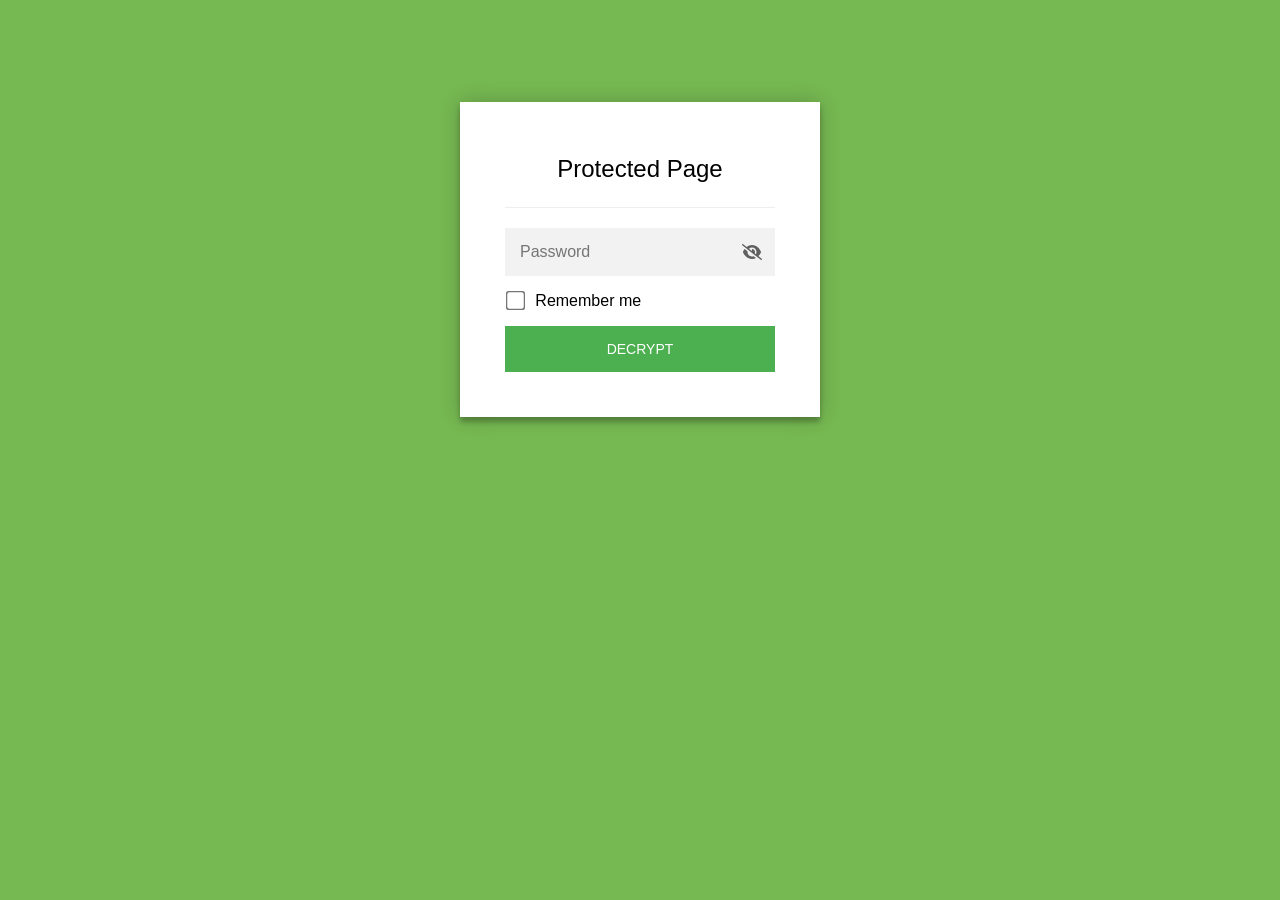
==== index.html @ 023a29c4 "Add files via upload" ====
<!DOCTYPE html>
<html class="staticrypt-html">
    <head>
        <meta charset="utf-8" />
        <title>Protected Page</title>
        <meta name="viewport" content="width=device-width, initial-scale=1" />

        <!-- do not cache this page -->
        <meta http-equiv="cache-control" content="max-age=0" />
        <meta http-equiv="cache-control" content="no-cache" />
        <meta http-equiv="expires" content="0" />
        <meta http-equiv="expires" content="Tue, 01 Jan 1980 1:00:00 GMT" />
        <meta http-equiv="pragma" content="no-cache" />

        <style>
            .staticrypt-hr {
                margin-top: 20px;
                margin-bottom: 20px;
                border: 0;
                border-top: 1px solid #eee;
            }

            .staticrypt-page {
                width: 360px;
                padding: 8% 0 0;
                margin: auto;
                box-sizing: border-box;
            }

            .staticrypt-form {
                position: relative;
                z-index: 1;
                background: #ffffff;
                max-width: 360px;
                margin: 0 auto 100px;
                padding: 45px;
                text-align: center;
                box-shadow: 0 0 20px 0 rgba(0, 0, 0, 0.2), 0 5px 5px 0 rgba(0, 0, 0, 0.24);
            }

            .staticrypt-form input[type="password"],
            input[type="text"] {
                background: inherit;
                border: 0;
                box-sizing: border-box; /* This ensures padding is included in the total width */
                font-size: 14px;
                outline: 0;
                padding: 15px 30px 15px 15px; /* Adjust the padding to ensure there is space for the icon */
                width: 100%;
            }

            .staticrypt-password-container {
                position: relative;
                outline: 0;
                background: #f2f2f2;
                width: 100%;
                border: 0;
                margin: 0 0 15px;
                box-sizing: border-box;
            }

            .staticrypt-toggle-password-visibility {
                cursor: pointer;
                height: 20px;
                opacity: 60%;
                padding: 13px;
                position: absolute;
                right: 0;
                top: 50%;
                transform: translateY(-50%);
                width: 20px;
            }

            .staticrypt-form .staticrypt-decrypt-button {
                text-transform: uppercase;
                outline: 0;
                background: #4CAF50;
                width: 100%;
                border: 0;
                padding: 15px;
                color: #ffffff;
                font-size: 14px;
                cursor: pointer;
            }

            .staticrypt-form .staticrypt-decrypt-button:hover,
            .staticrypt-form .staticrypt-decrypt-button:active,
            .staticrypt-form .staticrypt-decrypt-button:focus {
                background: #4CAF50;
                filter: brightness(92%);
            }

            .staticrypt-html {
                height: 100%;
            }

            .staticrypt-body {
                height: 100%;
                margin: 0;
            }

            .staticrypt-content {
                height: 100%;
                margin-bottom: 1em;
                background: #76B852;
                font-family: "Arial", sans-serif;
                -webkit-font-smoothing: antialiased;
                -moz-osx-font-smoothing: grayscale;
            }

            .staticrypt-instructions {
                margin-top: -1em;
                margin-bottom: 1em;
            }

            .staticrypt-title {
                font-size: 1.5em;
            }

            label.staticrypt-remember {
                display: flex;
                align-items: center;
                margin-bottom: 1em;
            }

            .staticrypt-remember input[type="checkbox"] {
                transform: scale(1.5);
                margin-right: 1em;
            }

            .hidden {
                display: none !important;
            }

            .staticrypt-spinner-container {
                height: 100%;
                display: flex;
                align-items: center;
                justify-content: center;
            }

            .staticrypt-spinner {
                display: inline-block;
                width: 2rem;
                height: 2rem;
                vertical-align: text-bottom;
                border: 0.25em solid gray;
                border-right-color: transparent;
                border-radius: 50%;
                -webkit-animation: spinner-border 0.75s linear infinite;
                animation: spinner-border 0.75s linear infinite;
                animation-duration: 0.75s;
                animation-timing-function: linear;
                animation-delay: 0s;
                animation-iteration-count: infinite;
                animation-direction: normal;
                animation-fill-mode: none;
                animation-play-state: running;
                animation-name: spinner-border;
            }

            @keyframes spinner-border {
                100% {
                    transform: rotate(360deg);
                }
            }

            @media screen and (-webkit-min-device-pixel-ratio: 0) {
                .staticrypt-form input[type="password"],
                input[type="text"] {
                    font-size: 16px;
                }
            }
        </style>
    </head>

    <body class="staticrypt-body">
        <div id="staticrypt_loading" class="staticrypt-spinner-container">
            <div class="staticrypt-spinner"></div>
        </div>

        <div id="staticrypt_content" class="staticrypt-content hidden">
            <div class="staticrypt-page">
                <div class="staticrypt-form">
                    <div class="staticrypt-instructions">
                        <p class="staticrypt-title">Protected Page</p>
                        <p></p>
                    </div>

                    <hr class="staticrypt-hr" />

                    <form id="staticrypt-form" action="#" method="post">
                        <div class="staticrypt-password-container">
                            <input
                                id="staticrypt-password"
                                type="password"
                                name="password"
                                placeholder="Password"
                                autofocus
                            />

                            <img
                                class="staticrypt-toggle-password-visibility"
                                alt="template_toggle_show"
                                title="template_toggle_show"
                                src="[data-uri]"
                            />
                        </div>

                        <label id="staticrypt-remember-label" class="staticrypt-remember hidden">
                            <input id="staticrypt-remember" type="checkbox" name="remember" />
                            Remember me
                        </label>

                        <input type="submit" class="staticrypt-decrypt-button" value="DECRYPT" />
                    </form>
                </div>
            </div>
        </div>

        <script>
            // these variables will be filled when generating the file - the template format is 'variable_name'
            const staticryptInitiator = 
            ((function(){
  const exports = {};
  const cryptoEngine = ((function(){
  const exports = {};
  const { subtle } = crypto;

const IV_BITS = 16 * 8;
const HEX_BITS = 4;
const ENCRYPTION_ALGO = "AES-CBC";

/**
 * Translates between utf8 encoded hexadecimal strings
 * and Uint8Array bytes.
 */
const HexEncoder = {
    /**
     * hex string -> bytes
     * @param {string} hexString
     * @returns {Uint8Array}
     */
    parse: function (hexString) {
        if (hexString.length % 2 !== 0) throw "Invalid hexString";
        const arrayBuffer = new Uint8Array(hexString.length / 2);

        for (let i = 0; i < hexString.length; i += 2) {
            const byteValue = parseInt(hexString.substring(i, i + 2), 16);
            if (isNaN(byteValue)) {
                throw "Invalid hexString";
            }
            arrayBuffer[i / 2] = byteValue;
        }
        return arrayBuffer;
    },

    /**
     * bytes -> hex string
     * @param {Uint8Array} bytes
     * @returns {string}
     */
    stringify: function (bytes) {
        const hexBytes = [];

        for (let i = 0; i < bytes.length; ++i) {
            let byteString = bytes[i].toString(16);
            if (byteString.length < 2) {
                byteString = "0" + byteString;
            }
            hexBytes.push(byteString);
        }
        return hexBytes.join("");
    },
};

/**
 * Translates between utf8 strings and Uint8Array bytes.
 */
const UTF8Encoder = {
    parse: function (str) {
        return new TextEncoder().encode(str);
    },

    stringify: function (bytes) {
        return new TextDecoder().decode(bytes);
    },
};

/**
 * Salt and encrypt a msg with a password.
 */
async function encrypt(msg, hashedPassword) {
    // Must be 16 bytes, unpredictable, and preferably cryptographically random. However, it need not be secret.
    // https://developer.mozilla.org/en-US/docs/Web/API/SubtleCrypto/encrypt#parameters
    const iv = crypto.getRandomValues(new Uint8Array(IV_BITS / 8));

    const key = await subtle.importKey("raw", HexEncoder.parse(hashedPassword), ENCRYPTION_ALGO, false, ["encrypt"]);

    const encrypted = await subtle.encrypt(
        {
            name: ENCRYPTION_ALGO,
            iv: iv,
        },
        key,
        UTF8Encoder.parse(msg)
    );

    // iv will be 32 hex characters, we prepend it to the ciphertext for use in decryption
    return HexEncoder.stringify(iv) + HexEncoder.stringify(new Uint8Array(encrypted));
}
exports.encrypt = encrypt;

/**
 * Decrypt a salted msg using a password.
 *
 * @param {string} encryptedMsg
 * @param {string} hashedPassword
 * @returns {Promise<string>}
 */
async function decrypt(encryptedMsg, hashedPassword) {
    const ivLength = IV_BITS / HEX_BITS;
    const iv = HexEncoder.parse(encryptedMsg.substring(0, ivLength));
    const encrypted = encryptedMsg.substring(ivLength);

    const key = await subtle.importKey("raw", HexEncoder.parse(hashedPassword), ENCRYPTION_ALGO, false, ["decrypt"]);

    const outBuffer = await subtle.decrypt(
        {
            name: ENCRYPTION_ALGO,
            iv: iv,
        },
        key,
        HexEncoder.parse(encrypted)
    );

    return UTF8Encoder.stringify(new Uint8Array(outBuffer));
}
exports.decrypt = decrypt;

/**
 * Salt and hash the password so it can be stored in localStorage without opening a password reuse vulnerability.
 *
 * @param {string} password
 * @param {string} salt
 * @returns {Promise<string>}
 */
async function hashPassword(password, salt) {
    // we hash the password in multiple steps, each adding more iterations. This is because we used to allow less
    // iterations, so for backward compatibility reasons, we need to support going from that to more iterations.
    let hashedPassword = await hashLegacyRound(password, salt);

    hashedPassword = await hashSecondRound(hashedPassword, salt);

    return hashThirdRound(hashedPassword, salt);
}
exports.hashPassword = hashPassword;

/**
 * This hashes the password with 1k iterations. This is a low number, we need this function to support backwards
 * compatibility.
 *
 * @param {string} password
 * @param {string} salt
 * @returns {Promise<string>}
 */
function hashLegacyRound(password, salt) {
    return pbkdf2(password, salt, 1000, "SHA-1");
}
exports.hashLegacyRound = hashLegacyRound;

/**
 * Add a second round of iterations. This is because we used to use 1k, so for backwards compatibility with
 * remember-me/autodecrypt links, we need to support going from that to more iterations.
 *
 * @param hashedPassword
 * @param salt
 * @returns {Promise<string>}
 */
function hashSecondRound(hashedPassword, salt) {
    return pbkdf2(hashedPassword, salt, 14000, "SHA-256");
}
exports.hashSecondRound = hashSecondRound;

/**
 * Add a third round of iterations to bring total number to 600k. This is because we used to use 1k, then 15k, so for
 * backwards compatibility with remember-me/autodecrypt links, we need to support going from that to more iterations.
 *
 * @param hashedPassword
 * @param salt
 * @returns {Promise<string>}
 */
function hashThirdRound(hashedPassword, salt) {
    return pbkdf2(hashedPassword, salt, 585000, "SHA-256");
}
exports.hashThirdRound = hashThirdRound;

/**
 * Salt and hash the password so it can be stored in localStorage without opening a password reuse vulnerability.
 *
 * @param {string} password
 * @param {string} salt
 * @param {int} iterations
 * @param {string} hashAlgorithm
 * @returns {Promise<string>}
 */
async function pbkdf2(password, salt, iterations, hashAlgorithm) {
    const key = await subtle.importKey("raw", UTF8Encoder.parse(password), "PBKDF2", false, ["deriveBits"]);

    const keyBytes = await subtle.deriveBits(
        {
            name: "PBKDF2",
            hash: hashAlgorithm,
            iterations,
            salt: UTF8Encoder.parse(salt),
        },
        key,
        256
    );

    return HexEncoder.stringify(new Uint8Array(keyBytes));
}

function generateRandomSalt() {
    const bytes = crypto.getRandomValues(new Uint8Array(128 / 8));

    return HexEncoder.stringify(new Uint8Array(bytes));
}
exports.generateRandomSalt = generateRandomSalt;

async function signMessage(hashedPassword, message) {
    const key = await subtle.importKey(
        "raw",
        HexEncoder.parse(hashedPassword),
        {
            name: "HMAC",
            hash: "SHA-256",
        },
        false,
        ["sign"]
    );
    const signature = await subtle.sign("HMAC", key, UTF8Encoder.parse(message));

    return HexEncoder.stringify(new Uint8Array(signature));
}
exports.signMessage = signMessage;

function getRandomAlphanum() {
    const possibleCharacters = "abcdefghijklmnopqrstuvwxyzABCDEFGHIJKLMNOPQRSTUVWXYZ0123456789";

    let byteArray;
    let parsedInt;

    // Keep generating new random bytes until we get a value that falls
    // within a range that can be evenly divided by possibleCharacters.length
    do {
        byteArray = crypto.getRandomValues(new Uint8Array(1));
        // extract the lowest byte to get an int from 0 to 255 (probably unnecessary, since we're only generating 1 byte)
        parsedInt = byteArray[0] & 0xff;
    } while (parsedInt >= 256 - (256 % possibleCharacters.length));

    // Take the modulo of the parsed integer to get a random number between 0 and totalLength - 1
    const randomIndex = parsedInt % possibleCharacters.length;

    return possibleCharacters[randomIndex];
}

/**
 * Generate a random string of a given length.
 *
 * @param {int} length
 * @returns {string}
 */
function generateRandomString(length) {
    let randomString = "";

    for (let i = 0; i < length; i++) {
        randomString += getRandomAlphanum();
    }

    return randomString;
}
exports.generateRandomString = generateRandomString;

  return exports;
})());
const codec = ((function(){
  const exports = {};
  /**
 * Initialize the codec with the provided cryptoEngine - this return functions to encode and decode messages.
 *
 * @param cryptoEngine - the engine to use for encryption / decryption
 */
function init(cryptoEngine) {
    const exports = {};

    /**
     * Top-level function for encoding a message.
     * Includes password hashing, encryption, and signing.
     *
     * @param {string} msg
     * @param {string} password
     * @param {string} salt
     *
     * @returns {string} The encoded text
     */
    async function encode(msg, password, salt) {
        const hashedPassword = await cryptoEngine.hashPassword(password, salt);

        const encrypted = await cryptoEngine.encrypt(msg, hashedPassword);

        // we use the hashed password in the HMAC because this is effectively what will be used a password (so we can store
        // it in localStorage safely, we don't use the clear text password)
        const hmac = await cryptoEngine.signMessage(hashedPassword, encrypted);

        return hmac + encrypted;
    }
    exports.encode = encode;

    /**
     * Encode using a password that has already been hashed. This is useful to encode multiple messages in a row, that way
     * we don't need to hash the password multiple times.
     *
     * @param {string} msg
     * @param {string} hashedPassword
     *
     * @returns {string} The encoded text
     */
    async function encodeWithHashedPassword(msg, hashedPassword) {
        const encrypted = await cryptoEngine.encrypt(msg, hashedPassword);

        // we use the hashed password in the HMAC because this is effectively what will be used a password (so we can store
        // it in localStorage safely, we don't use the clear text password)
        const hmac = await cryptoEngine.signMessage(hashedPassword, encrypted);

        return hmac + encrypted;
    }
    exports.encodeWithHashedPassword = encodeWithHashedPassword;

    /**
     * Top-level function for decoding a message.
     * Includes signature check and decryption.
     *
     * @param {string} signedMsg
     * @param {string} hashedPassword
     * @param {string} salt
     * @param {int} backwardCompatibleAttempt
     * @param {string} originalPassword
     *
     * @returns {Object} {success: true, decoded: string} | {success: false, message: string}
     */
    async function decode(signedMsg, hashedPassword, salt, backwardCompatibleAttempt = 0, originalPassword = "") {
        const encryptedHMAC = signedMsg.substring(0, 64);
        const encryptedMsg = signedMsg.substring(64);
        const decryptedHMAC = await cryptoEngine.signMessage(hashedPassword, encryptedMsg);

        if (decryptedHMAC !== encryptedHMAC) {
            // we have been raising the number of iterations in the hashing algorithm multiple times, so to support the old
            // remember-me/autodecrypt links we need to try bringing the old hashes up to speed.
            originalPassword = originalPassword || hashedPassword;
            if (backwardCompatibleAttempt === 0) {
                const updatedHashedPassword = await cryptoEngine.hashThirdRound(originalPassword, salt);

                return decode(signedMsg, updatedHashedPassword, salt, backwardCompatibleAttempt + 1, originalPassword);
            }
            if (backwardCompatibleAttempt === 1) {
                let updatedHashedPassword = await cryptoEngine.hashSecondRound(originalPassword, salt);
                updatedHashedPassword = await cryptoEngine.hashThirdRound(updatedHashedPassword, salt);

                return decode(signedMsg, updatedHashedPassword, salt, backwardCompatibleAttempt + 1, originalPassword);
            }

            return { success: false, message: "Signature mismatch" };
        }

        return {
            success: true,
            decoded: await cryptoEngine.decrypt(encryptedMsg, hashedPassword),
        };
    }
    exports.decode = decode;

    return exports;
}
exports.init = init;

  return exports;
})());
const decode = codec.init(cryptoEngine).decode;

/**
 * Initialize the staticrypt module, that exposes functions callbable by the password_template.
 *
 * @param {{
 *  staticryptEncryptedMsgUniqueVariableName: string,
 *  isRememberEnabled: boolean,
 *  rememberDurationInDays: number,
 *  staticryptSaltUniqueVariableName: string,
 * }} staticryptConfig - object of data that is stored on the password_template at encryption time.
 *
 * @param {{
 *  rememberExpirationKey: string,
 *  rememberPassphraseKey: string,
 *  replaceHtmlCallback: function,
 *  clearLocalStorageCallback: function,
 * }} templateConfig - object of data that can be configured by a custom password_template.
 */
function init(staticryptConfig, templateConfig) {
    const exports = {};

    /**
     * Decrypt our encrypted page, replace the whole HTML.
     *
     * @param {string} hashedPassword
     * @returns {Promise<boolean>}
     */
    async function decryptAndReplaceHtml(hashedPassword) {
        const { staticryptEncryptedMsgUniqueVariableName, staticryptSaltUniqueVariableName } = staticryptConfig;
        const { replaceHtmlCallback } = templateConfig;

        const result = await decode(
            staticryptEncryptedMsgUniqueVariableName,
            hashedPassword,
            staticryptSaltUniqueVariableName
        );
        if (!result.success) {
            return false;
        }
        const plainHTML = result.decoded;

        // if the user configured a callback call it, otherwise just replace the whole HTML
        if (typeof replaceHtmlCallback === "function") {
            replaceHtmlCallback(plainHTML);
        } else {
            document.write(plainHTML);
            document.close();
        }

        return true;
    }

    /**
     * Attempt to decrypt the page and replace the whole HTML.
     *
     * @param {string} password
     * @param {boolean} isRememberChecked
     *
     * @returns {Promise<{isSuccessful: boolean, hashedPassword?: string}>} - we return an object, so that if we want to
     *   expose more information in the future we can do it without breaking the password_template
     */
    async function handleDecryptionOfPage(password, isRememberChecked) {
        const { staticryptSaltUniqueVariableName } = staticryptConfig;

        // decrypt and replace the whole page
        const hashedPassword = await cryptoEngine.hashPassword(password, staticryptSaltUniqueVariableName);
        return handleDecryptionOfPageFromHash(hashedPassword, isRememberChecked);
    }
    exports.handleDecryptionOfPage = handleDecryptionOfPage;

    async function handleDecryptionOfPageFromHash(hashedPassword, isRememberChecked) {
        const { isRememberEnabled, rememberDurationInDays } = staticryptConfig;
        const { rememberExpirationKey, rememberPassphraseKey } = templateConfig;

        const isDecryptionSuccessful = await decryptAndReplaceHtml(hashedPassword);

        if (!isDecryptionSuccessful) {
            return {
                isSuccessful: false,
                hashedPassword,
            };
        }

        // remember the hashedPassword and set its expiration if necessary
        if (isRememberEnabled && isRememberChecked) {
            window.localStorage.setItem(rememberPassphraseKey, hashedPassword);

            // set the expiration if the duration isn't 0 (meaning no expiration)
            if (rememberDurationInDays > 0) {
                window.localStorage.setItem(
                    rememberExpirationKey,
                    (new Date().getTime() + rememberDurationInDays * 24 * 60 * 60 * 1000).toString()
                );
            }
        }

        return {
            isSuccessful: true,
            hashedPassword,
        };
    }
    exports.handleDecryptionOfPageFromHash = handleDecryptionOfPageFromHash;

    /**
     * Clear localstorage from staticrypt related values
     */
    function clearLocalStorage() {
        const { clearLocalStorageCallback, rememberExpirationKey, rememberPassphraseKey } = templateConfig;

        if (typeof clearLocalStorageCallback === "function") {
            clearLocalStorageCallback();
        } else {
            localStorage.removeItem(rememberPassphraseKey);
            localStorage.removeItem(rememberExpirationKey);
        }
    }

    async function handleDecryptOnLoad() {
        let isSuccessful = await decryptOnLoadFromUrl();

        if (!isSuccessful) {
            isSuccessful = await decryptOnLoadFromRememberMe();
        }

        return { isSuccessful };
    }
    exports.handleDecryptOnLoad = handleDecryptOnLoad;

    /**
     * Clear storage if we are logging out
     *
     * @returns {boolean} - whether we logged out
     */
    function logoutIfNeeded() {
        const logoutKey = "staticrypt_logout";

        // handle logout through query param
        const queryParams = new URLSearchParams(window.location.search);
        if (queryParams.has(logoutKey)) {
            clearLocalStorage();
            return true;
        }

        // handle logout through URL fragment
        const hash = window.location.hash.substring(1);
        if (hash.includes(logoutKey)) {
            clearLocalStorage();
            return true;
        }

        return false;
    }

    /**
     * To be called on load: check if we want to try to decrypt and replace the HTML with the decrypted content, and
     * try to do it if needed.
     *
     * @returns {Promise<boolean>} true if we derypted and replaced the whole page, false otherwise
     */
    async function decryptOnLoadFromRememberMe() {
        const { rememberDurationInDays } = staticryptConfig;
        const { rememberExpirationKey, rememberPassphraseKey } = templateConfig;

        // if we are login out, terminate
        if (logoutIfNeeded()) {
            return false;
        }

        // if there is expiration configured, check if we're not beyond the expiration
        if (rememberDurationInDays && rememberDurationInDays > 0) {
            const expiration = localStorage.getItem(rememberExpirationKey),
                isExpired = expiration && new Date().getTime() > parseInt(expiration);

            if (isExpired) {
                clearLocalStorage();
                return false;
            }
        }

        const hashedPassword = localStorage.getItem(rememberPassphraseKey);

        if (hashedPassword) {
            // try to decrypt
            const isDecryptionSuccessful = await decryptAndReplaceHtml(hashedPassword);

            // if the decryption is unsuccessful the password might be wrong - silently clear the saved data and let
            // the user fill the password form again
            if (!isDecryptionSuccessful) {
                clearLocalStorage();
                return false;
            }

            return true;
        }

        return false;
    }

    async function decryptOnLoadFromUrl() {
        const passwordKey = "staticrypt_pwd";
        const rememberMeKey = "remember_me";

        // try to get the password from the query param (for backward compatibility - we now want to avoid this method,
        // since it sends the hashed password to the server which isn't needed)
        const queryParams = new URLSearchParams(window.location.search);
        const hashedPasswordQuery = queryParams.get(passwordKey);
        const rememberMeQuery = queryParams.get(rememberMeKey);

        const urlFragment = window.location.hash.substring(1);
        // get the password from the url fragment
        const hashedPasswordRegexMatch = urlFragment.match(new RegExp(passwordKey + "=([^&]*)"));
        const hashedPasswordFragment = hashedPasswordRegexMatch ? hashedPasswordRegexMatch[1] : null;
        const rememberMeFragment = urlFragment.includes(rememberMeKey);

        const hashedPassword = hashedPasswordFragment || hashedPasswordQuery;
        const rememberMe = rememberMeFragment || rememberMeQuery;

        if (hashedPassword) {
            return handleDecryptionOfPageFromHash(hashedPassword, rememberMe);
        }

        return false;
    }

    return exports;
}
exports.init = init;

  return exports;
})());
        ;
            const templateError = "template_error",
                templateToggleAltShow = "template_toggle_show",
                templateToggleAltHide = "template_toggle_hide",
                isRememberEnabled = true,
                staticryptConfig = {"staticryptEncryptedMsgUniqueVariableName":"[base64]","isRememberEnabled":true,"rememberDurationInDays":0,"staticryptSaltUniqueVariableName":"69a4a539b9cd5c13a97220d7cd260242"};

            // you can edit these values to customize some of the behavior of StatiCrypt
            const templateConfig = {
                rememberExpirationKey: "staticrypt_expiration",
                rememberPassphraseKey: "staticrypt_passphrase",
                replaceHtmlCallback: null,
                clearLocalStorageCallback: null,
            };

            // init the staticrypt engine
            const staticrypt = staticryptInitiator.init(staticryptConfig, templateConfig);

            // try to automatically decrypt on load if there is a saved password
            window.onload = async function () {
                const { isSuccessful } = await staticrypt.handleDecryptOnLoad();

                // if we didn't decrypt anything on load, show the password prompt. Otherwise the content has already been
                // replaced, no need to do anything
                if (!isSuccessful) {
                    // hide loading screen
                    document.getElementById("staticrypt_loading").classList.add("hidden");
                    document.getElementById("staticrypt_content").classList.remove("hidden");
                    document.getElementById("staticrypt-password").focus();

                    // show the remember me checkbox
                    if (isRememberEnabled) {
                        document.getElementById("staticrypt-remember-label").classList.remove("hidden");
                    }
                }
            };

            // toggle password visibility
            const toggleIcon = document.querySelector(".staticrypt-toggle-password-visibility");
            // these two icons are coming from FontAwesome
            const imgSrcEyeClosed =
                "[data-uri]";
            const imgSrcEyeOpened =
                "[data-uri]";
            toggleIcon.addEventListener("click", function () {
                const passwordInput = document.getElementById("staticrypt-password");
                if (passwordInput.type === "password") {
                    passwordInput.type = "text";
                    toggleIcon.src = imgSrcEyeOpened;
                    toggleIcon.alt = templateToggleAltHide;
                    toggleIcon.title = templateToggleAltHide;
                } else {
                    passwordInput.type = "password";
                    toggleIcon.src = imgSrcEyeClosed;
                    toggleIcon.alt = templateToggleAltShow;
                    toggleIcon.title = templateToggleAltShow;
                }
            });

            // handle password form submission
            document.getElementById("staticrypt-form").addEventListener("submit", async function (e) {
                e.preventDefault();

                const password = document.getElementById("staticrypt-password").value,
                    isRememberChecked = document.getElementById("staticrypt-remember").checked;

                const { isSuccessful } = await staticrypt.handleDecryptionOfPage(password, isRememberChecked);

                if (!isSuccessful) {
                    alert(templateError);
                }
            });
        </script>
    </body>
</html>
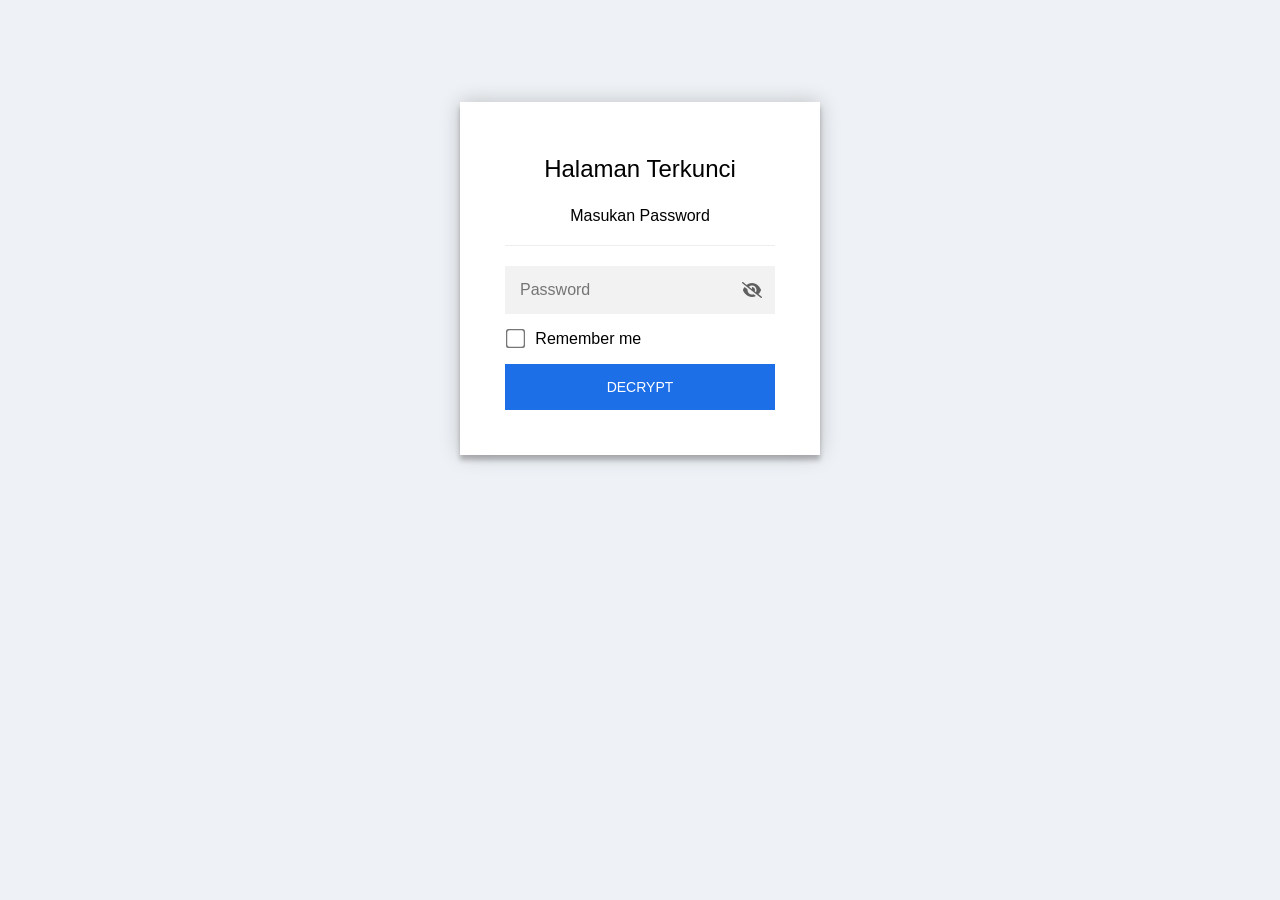
==== commit b5452217: "Add files via upload" ====
--- a/index.html
+++ b/index.html
@@ -2,7 +2,7 @@
 <html class="staticrypt-html">
     <head>
         <meta charset="utf-8" />
-        <title>Protected Page</title>
+        <title>Halaman Terkunci</title>
         <meta name="viewport" content="width=device-width, initial-scale=1" />
 
         <!-- do not cache this page -->
@@ -74,7 +74,7 @@
             .staticrypt-form .staticrypt-decrypt-button {
                 text-transform: uppercase;
                 outline: 0;
-                background: #4CAF50;
+                background: #1d6fe8;
                 width: 100%;
                 border: 0;
                 padding: 15px;
@@ -86,7 +86,7 @@
             .staticrypt-form .staticrypt-decrypt-button:hover,
             .staticrypt-form .staticrypt-decrypt-button:active,
             .staticrypt-form .staticrypt-decrypt-button:focus {
-                background: #4CAF50;
+                background: #1d6fe8;
                 filter: brightness(92%);
             }
 
@@ -102,7 +102,7 @@
             .staticrypt-content {
                 height: 100%;
                 margin-bottom: 1em;
-                background: #76B852;
+                background: #eef1f5;
                 font-family: "Arial", sans-serif;
                 -webkit-font-smoothing: antialiased;
                 -moz-osx-font-smoothing: grayscale;
@@ -183,8 +183,8 @@
             <div class="staticrypt-page">
                 <div class="staticrypt-form">
                     <div class="staticrypt-instructions">
-                        <p class="staticrypt-title">Protected Page</p>
-                        <p></p>
+                        <p class="staticrypt-title">Halaman Terkunci</p>
+                        <p>Masukan Password</p>
                     </div>
 
                     <hr class="staticrypt-hr" />
@@ -822,7 +822,7 @@
                 templateToggleAltShow = "template_toggle_show",
                 templateToggleAltHide = "template_toggle_hide",
                 isRememberEnabled = true,
-                staticryptConfig = {"staticryptEncryptedMsgUniqueVariableName":"[base64]","isRememberEnabled":true,"rememberDurationInDays":0,"staticryptSaltUniqueVariableName":"69a4a539b9cd5c13a97220d7cd260242"};
+                staticryptConfig = {"staticryptEncryptedMsgUniqueVariableName":"[base64]","isRememberEnabled":true,"rememberDurationInDays":0,"staticryptSaltUniqueVariableName":"e61c77a8d3fe0edf71b9984dd3357d83"};
 
             // you can edit these values to customize some of the behavior of StatiCrypt
             const templateConfig = {
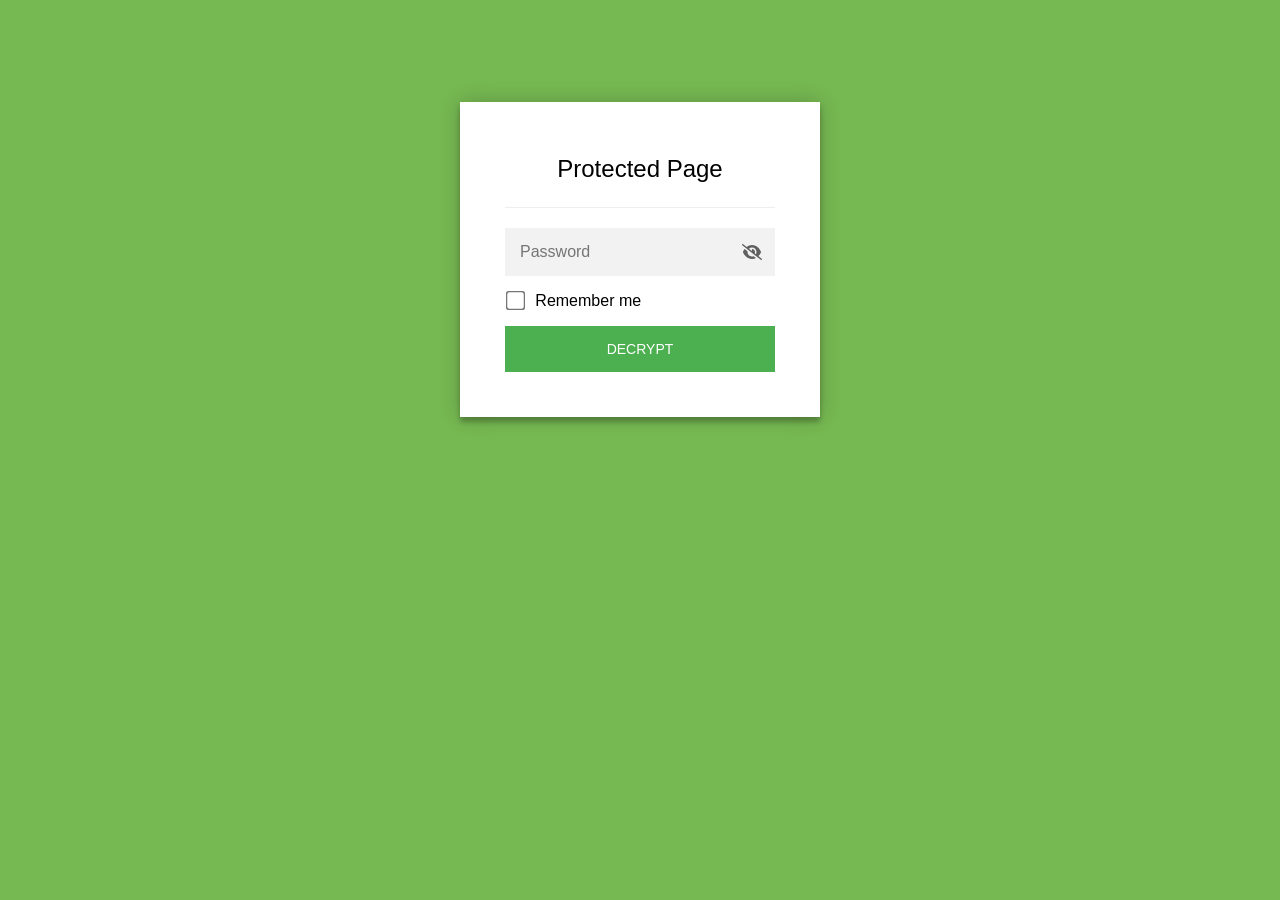
==== commit 3672b6b7: "Rename encrypted.html to index.html" ====
--- a/index.html
+++ b/index.html
@@ -2,7 +2,7 @@
 <html class="staticrypt-html">
     <head>
         <meta charset="utf-8" />
-        <title>Halaman Terkunci</title>
+        <title>Protected Page</title>
         <meta name="viewport" content="width=device-width, initial-scale=1" />
 
         <!-- do not cache this page -->
@@ -74,7 +74,7 @@
             .staticrypt-form .staticrypt-decrypt-button {
                 text-transform: uppercase;
                 outline: 0;
-                background: #1d6fe8;
+                background: #4CAF50;
                 width: 100%;
                 border: 0;
                 padding: 15px;
@@ -86,7 +86,7 @@
             .staticrypt-form .staticrypt-decrypt-button:hover,
             .staticrypt-form .staticrypt-decrypt-button:active,
             .staticrypt-form .staticrypt-decrypt-button:focus {
-                background: #1d6fe8;
+                background: #4CAF50;
                 filter: brightness(92%);
             }
 
@@ -102,7 +102,7 @@
             .staticrypt-content {
                 height: 100%;
                 margin-bottom: 1em;
-                background: #eef1f5;
+                background: #76B852;
                 font-family: "Arial", sans-serif;
                 -webkit-font-smoothing: antialiased;
                 -moz-osx-font-smoothing: grayscale;
@@ -183,8 +183,8 @@
             <div class="staticrypt-page">
                 <div class="staticrypt-form">
                     <div class="staticrypt-instructions">
-                        <p class="staticrypt-title">Halaman Terkunci</p>
-                        <p>Masukan Password</p>
+                        <p class="staticrypt-title">Protected Page</p>
+                        <p></p>
                     </div>
 
                     <hr class="staticrypt-hr" />
@@ -822,7 +822,7 @@
                 templateToggleAltShow = "template_toggle_show",
                 templateToggleAltHide = "template_toggle_hide",
                 isRememberEnabled = true,
-                staticryptConfig = {"staticryptEncryptedMsgUniqueVariableName":"[base64]","isRememberEnabled":true,"rememberDurationInDays":0,"staticryptSaltUniqueVariableName":"e61c77a8d3fe0edf71b9984dd3357d83"};
+                staticryptConfig = {"staticryptEncryptedMsgUniqueVariableName":"[base64]","isRememberEnabled":true,"rememberDurationInDays":0,"staticryptSaltUniqueVariableName":"4ae668ad293cc46ed67614c2021333e2"};
 
             // you can edit these values to customize some of the behavior of StatiCrypt
             const templateConfig = {
